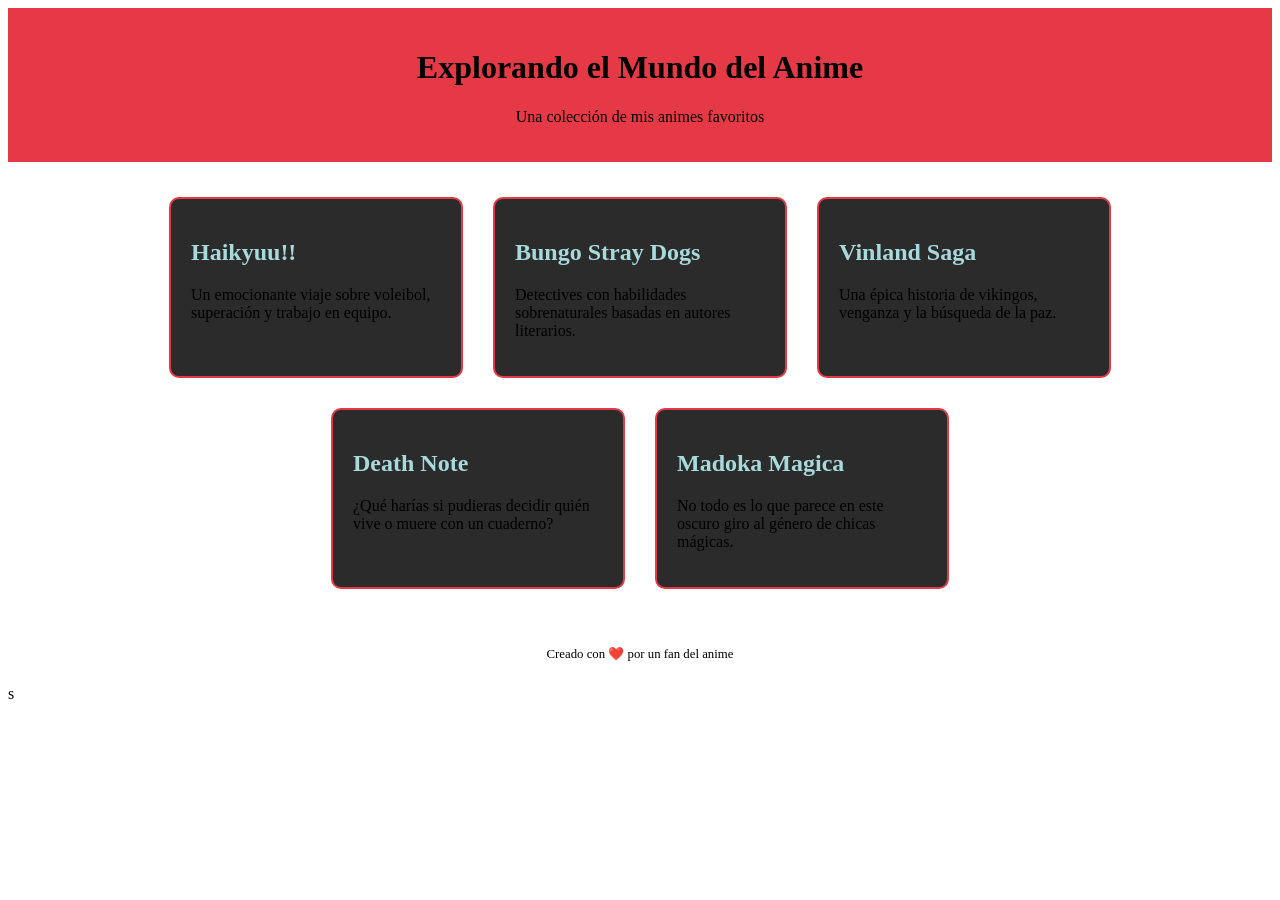
==== index.html @ 3f4d0837 "Añadida sección de Haikyuu con estilos básicos" ====
<!DOCTYPE html>
<html lang="es">
<head>
    <meta charset="UTF-8">
    <meta name="viewport" content="width=device-width, initial-scale=1.0">
    <title>Mis 5 Animes Favoritos</title>
    <link rel="stylesheet" href="style.css">
</head>
<body>

    <header>
        <h1>Explorando el Mundo del Anime</h1>
        <p>Una colección de mis animes favoritos</p>
    </header>

    <main class="contenedor-animes">
        <section class="anime-card">
            <h2>Haikyuu!!</h2>
            <p>Un emocionante viaje sobre voleibol, superación y trabajo en equipo.</p>
        </section>
      <section class="anime-card">
            <h2>Bungo Stray Dogs</h2>
            <p>Detectives con habilidades sobrenaturales basadas en autores literarios.</p>
        </section>

        <section class="anime-card">
            <h2>Vinland Saga</h2>
            <p>Una épica historia de vikingos, venganza y la búsqueda de la paz.</p>
        </section>

        <section class="anime-card">
            <h2>Death Note</h2>
            <p>¿Qué harías si pudieras decidir quién vive o muere con un cuaderno?</p>
        </section>

        <section class="anime-card">
            <h2>Madoka Magica</h2>
            <p>No todo es lo que parece en este oscuro giro al género de chicas mágicas.</p>
        </section>
    </main>

    <footer>
        <p>Creado con ❤️ por un fan del anime</p>
    </footer>

</body>
</html>s
---- style.css ----
ody {
    font-family: 'Segoe UI', Tahoma, Geneva, Verdana, sans-serif;
    background-color: #1a1a1a; /* Fondo oscuro */
    color: #f4f4f4; /* Texto claro */
    margin: 0;
    padding: 0;
}

header {
    background-color: #e63946; /* Rojo vibrante */
    padding: 20px;
    text-align: center;
}

.contenedor-animes {
    display: flex;
    flex-wrap: wrap;
    justify-content: center;
    padding: 20px;
}

/* Estilo de las tarjetas de cada anime */
.anime-card {
    background-color: #2b2b2b;
    border: 2px solid #e63946;
    border-radius: 10px;
    margin: 15px;
    padding: 20px;
    width: 250px;
    transition: transform 0.3s;
}

.anime-card:hover {
    transform: scale(1.05); /* Efecto de zoom al pasar el mouse */
}

h2 {
    color: #a8dadc;
}

footer {
    text-align: center;
    padding: 10px;
    font-size: 0.8rem;
}
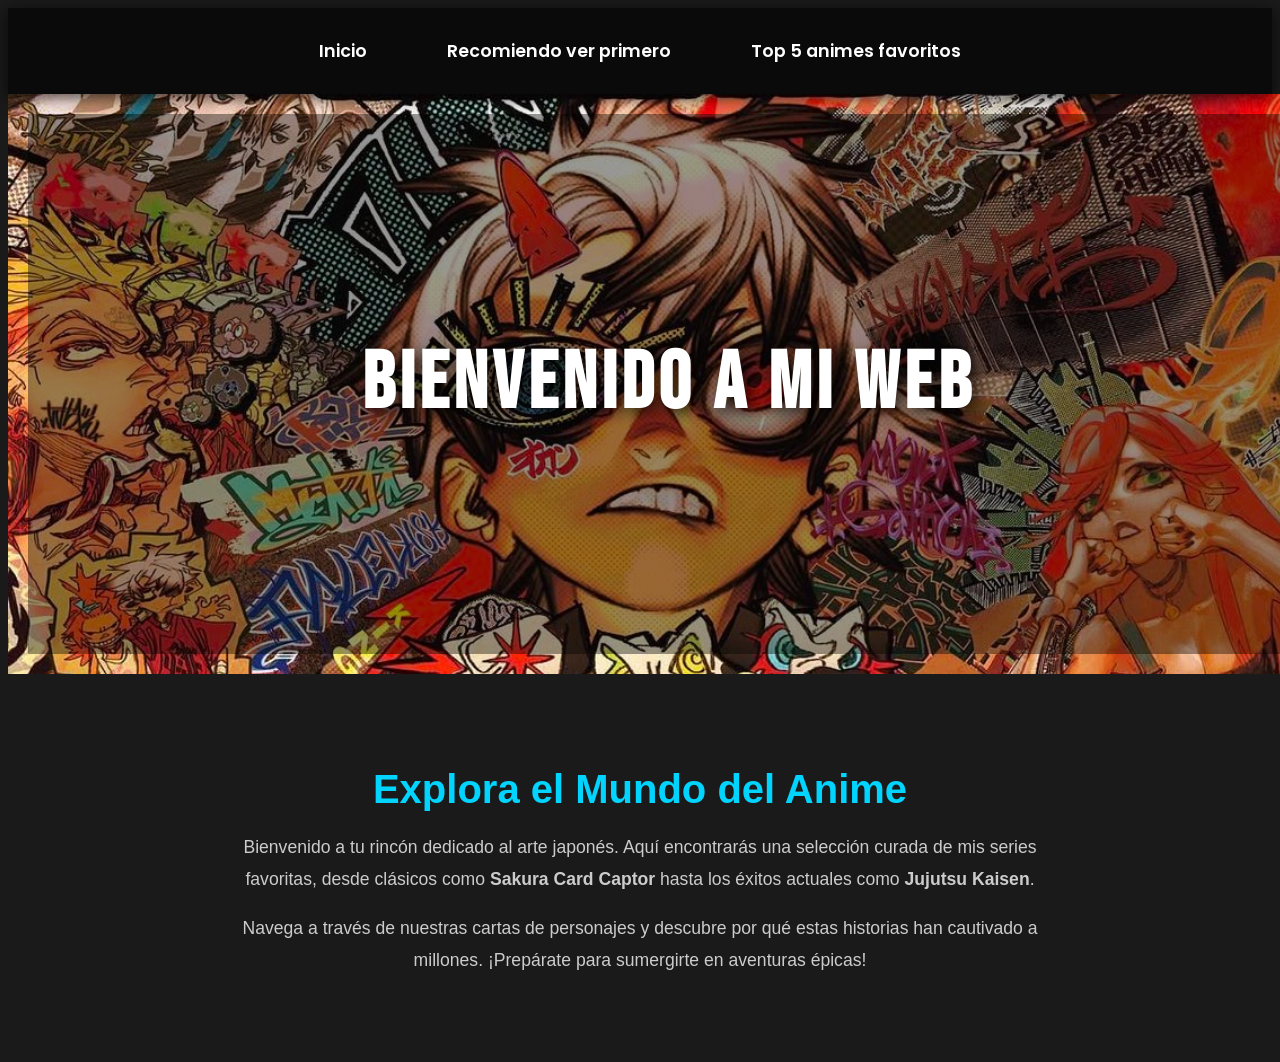
==== commit 9eac7e1b: "Nueva pagina" ====
--- a/index.html
+++ b/index.html
@@ -2,46 +2,32 @@
 <html lang="es">
 <head>
     <meta charset="UTF-8">
-    <meta name="viewport" content="width=device-width, initial-scale=1.0">
-    <title>Mis 5 Animes Favoritos</title>
+    <title>Mi Página de Inicio</title>
     <link rel="stylesheet" href="style.css">
+    <link href="https://fonts.googleapis.com/css2?family=Bebas+Neue&family=Poppins:wght@300;500&display=swap" rel="stylesheet">
 </head>
 <body>
+    <nav class="navbar">
+        <ul class="nav-links">
+            <li><a href="index.html">Inicio</a></li>
+            <li><a href="primeranime.html">Recomiendo ver primero</a></li>
+            <li><a href="segundoanime.html">Top 5 animes favoritos</a></li>
+        </ul>
+    </nav>
 
-    <header>
-        <h1>Explorando el Mundo del Anime</h1>
-        <p>Una colección de mis animes favoritos</p>
-    </header>
+<header class="hero-section">
+    <div class="hero-overlay">
+        <h1 class="hero-title">Bienvenido a mi Web</h1>
+    </div>
+</header>
 
-    <main class="contenedor-animes">
-        <section class="anime-card">
-            <h2>Haikyuu!!</h2>
-            <p>Un emocionante viaje sobre voleibol, superación y trabajo en equipo.</p>
-        </section>
-      <section class="anime-card">
-            <h2>Bungo Stray Dogs</h2>
-            <p>Detectives con habilidades sobrenaturales basadas en autores literarios.</p>
-        </section>
-
-        <section class="anime-card">
-            <h2>Vinland Saga</h2>
-            <p>Una épica historia de vikingos, venganza y la búsqueda de la paz.</p>
-        </section>
-
-        <section class="anime-card">
-            <h2>Death Note</h2>
-            <p>¿Qué harías si pudieras decidir quién vive o muere con un cuaderno?</p>
-        </section>
-
-        <section class="anime-card">
-            <h2>Madoka Magica</h2>
-            <p>No todo es lo que parece en este oscuro giro al género de chicas mágicas.</p>
-        </section>
-    </main>
-
-    <footer>
-        <p>Creado con ❤️ por un fan del anime</p>
-    </footer>
+<section class="presentacion">
+    <div class="contenedor-texto">
+        <h2>Explora el Mundo del Anime</h2>
+        <p>Bienvenido a tu rincón dedicado al arte japonés. Aquí encontrarás una selección curada de mis series favoritas, desde clásicos como <strong>Sakura Card Captor</strong> hasta los éxitos actuales como <strong>Jujutsu Kaisen</strong>.</p>
+        <p>Navega a través de nuestras cartas de personajes y descubre por qué estas historias han cautivado a millones. ¡Prepárate para sumergirte en aventuras épicas!</p>
+    </div>
+</section>
 
 </body>
-</html>s+</html>
--- a/style.css
+++ b/style.css
@@ -1,28 +1,17 @@
-ody {
+body {
     font-family: 'Segoe UI', Tahoma, Geneva, Verdana, sans-serif;
-    background-color: #1a1a1a; /* Fondo oscuro */
-    color: #f4f4f4; /* Texto claro */
-    margin: 0;
+    background-color: #1a1a1a; 
+    color: #f4f4f4; 
     padding: 0;
 }
 
 header {
-    background-color: #e63946; /* Rojo vibrante */
+    background-color: #e63946; 
     padding: 20px;
     text-align: center;
 }
 
-.contenedor-animes {
-    display: flex;
-    flex-wrap: wrap;
-    justify-content: center;
-    padding: 20px;
-}
-
-/* Estilo de las tarjetas de cada anime */
 .anime-card {
-    background-color: #2b2b2b;
-    border: 2px solid #e63946;
     border-radius: 10px;
     margin: 15px;
     padding: 20px;
@@ -31,7 +20,251 @@
 }
 
 .anime-card:hover {
-    transform: scale(1.05); /* Efecto de zoom al pasar el mouse */
+    transform: scale(1.05); 
+}
+
+nav {
+    background-color: #333;
+    padding: 1rem;
+}
+
+nav ul {
+    list-style: none;
+    display: flex;
+    gap: 20px;
+}
+
+nav a {
+    color: white;
+    text-decoration: none;
+    font-weight: bold;
+}
+
+img {
+    max-width: 100%; 
+    height: auto;
+    border-radius: 8px;
+}
+
+.galeria-anime {
+    display: grid;
+    grid-template-columns: repeat(auto-fit, minmax(200px, 1fr));
+    gap: 20px;
+}
+
+
+.item {
+    position: relative; 
+    background: white;
+    padding: 0; 
+    text-align: center;
+    box-shadow: 0 4px 6px rgba(0,0,0,0.1);
+    border-radius: 8px;
+    overflow: hidden; 
+    height: 350px;
+}
+
+.item img {
+    width: 100%;
+    height: 100%;
+    object-fit: cover; 
+    display: block;
+}
+
+.item h3 {
+    position: absolute;
+    bottom: 0;
+    left: 0;
+    width: 100%;
+    margin: 0;
+    padding: 15px 0;
+    background: rgba(0, 0, 0, 0.6); 
+    color: white;
+    font-size: 1rem;
+}
+
+.hero-section {
+    width: 100vw; 
+    height: 60vh; 
+    background-image: url('img/collage.jpg'); 
+    background-size: cover;
+    background-position: center;
+    background-repeat: no-repeat;
+    position: relative;
+    display: flex;
+    align-items: center;
+    justify-content: center;
+}
+
+.hero-overlay {
+    width: 100%;
+    height: 100%;
+    background: rgba(0, 0, 0, 0.4); 
+    display: flex;
+    align-items: center;
+    justify-content: center;
+}
+
+.hero-title {
+    font-family: 'Bebas Neue', cursive;
+    font-size: 5rem;
+    letter-spacing: 5px;
+    color: white;
+    text-shadow: 4px 4px 15px rgba(0,0,0,0.8);
+    margin: 0;
+}
+
+.presentacion {
+    padding: 60px 20px;
+    display: flex;
+    justify-content: center;
+    background-color: #1a1a1a;
+}
+
+.contenedor-texto {
+    max-width: 800px; 
+    text-align: center;
+}
+
+.contenedor-texto h2 {
+    font-size: 2.5rem;
+    color: #00d4ff;
+    margin-bottom: 20px;
+}
+
+.contenedor-texto p {
+    font-size: 1.1rem;
+    line-height: 1.8; 
+    color: #ccc;
+}
+
+.item {
+    position: relative;
+    height: 450px; 
+    border-radius: 15px;
+    overflow: hidden;
+    background-color: #000;
+    box-shadow: 0 10px 20px rgba(0,0,0,0.5);
+    transition: transform 0.3s ease; 
+}
+
+.item:hover {
+    transform: scale(1.03);
+}
+
+.item img {
+    width: 100%;
+    height: 100%;
+    object-fit: cover; 
+    opacity: 0.7; 
+}
+
+.info {
+    position: absolute;
+    top: 0;
+    left: 0;
+    width: 100%;
+    height: 100%;
+    display: flex;
+    flex-direction: column;
+    justify-content: center;
+    align-items: center;     
+    text-align: center;
+    padding: 20px;
+    box-sizing: border-box;
+    background: linear-gradient(transparent, rgba(0,0,0,0.8)); 
+}
+
+.info h3 {
+    font-family: 'Bebas Neue', cursive;
+    font-size: 1.8rem;
+    color: #fff;
+    margin-bottom: 10px;
+    text-shadow: 2px 2px 5px rgba(0,0,0,0.9);
+}
+
+.info p {
+    font-family: 'Poppins', sans-serif;
+    font-size: 0.9rem;
+    color: #eee;
+    line-height: 1.4;
+    margin: 0;
+}
+
+.galeria-anime {
+    display: grid;
+    grid-template-columns: repeat(auto-fit, minmax(250px, 1fr));
+    gap: 25px;
+    padding: 40px;
+}
+
+.titulo-seccion {
+    font-family: 'Bebas Neue', cursive; 
+    font-size: 4rem; 
+    text-align: center; 
+    margin: 50px 0; 
+    letter-spacing: 3px;
+     background: linear-gradient(90deg, #ff8c00, #ff4500);
+    -webkit-background-clip: text;
+    -webkit-text-fill-color: transparent;
+    text-shadow: 2px 2px 15px rgba(255, 69, 0, 0.4);
+    position: relative;
+}
+
+.titulo-seccion::after {
+    content: "";
+    display: block;
+    width: 100px;
+    height: 5px;
+    background: #ff4500;
+    margin: 10px auto; 
+    border-radius: 10px;
+}
+
+.navbar {
+    background-color: #0a0a0a; 
+    padding: 20px 0;
+    display: flex;
+    justify-content: center; 
+    align-items: center;
+    box-shadow: 0 4px 15px rgba(0, 0, 0, 0.7); 
+    position: sticky;
+    top: 0;
+    z-index: 1000;
+}
+
+.nav-links {
+    list-style: none;
+    display: flex;
+    gap: 40px;
+    margin: 0;
+    padding: 0;
+}
+
+/* ESTILO DE LOS ENLACES */
+.nav-links li a {
+    text-decoration: none;
+    color: #ffffff; 
+    font-family: 'Poppins', sans-serif;
+    font-weight: 600;
+    font-size: 1.1rem;
+    padding: 10px 20px;
+    border-radius: 8px;
+    display: inline-block;
+    transition: all 0.3s cubic-bezier(0.175, 0.885, 0.32, 1.275); 
+}
+
+
+.nav-links li a:hover {
+    color: #ff4500;
+    background-color: rgba(255, 255, 255, 0.05); 
+    transform: translateY(-5px) scale(1.1); 
+    box-shadow: 0 10px 20px rgba(255, 69, 0, 0.3); 
+}
+
+.nav-links li a.active {
+    border-bottom: 2px solid #ff4500;
+    color: #ff4500;
 }
 
 h2 {
@@ -42,4 +275,4 @@
     text-align: center;
     padding: 10px;
     font-size: 0.8rem;
-}+}
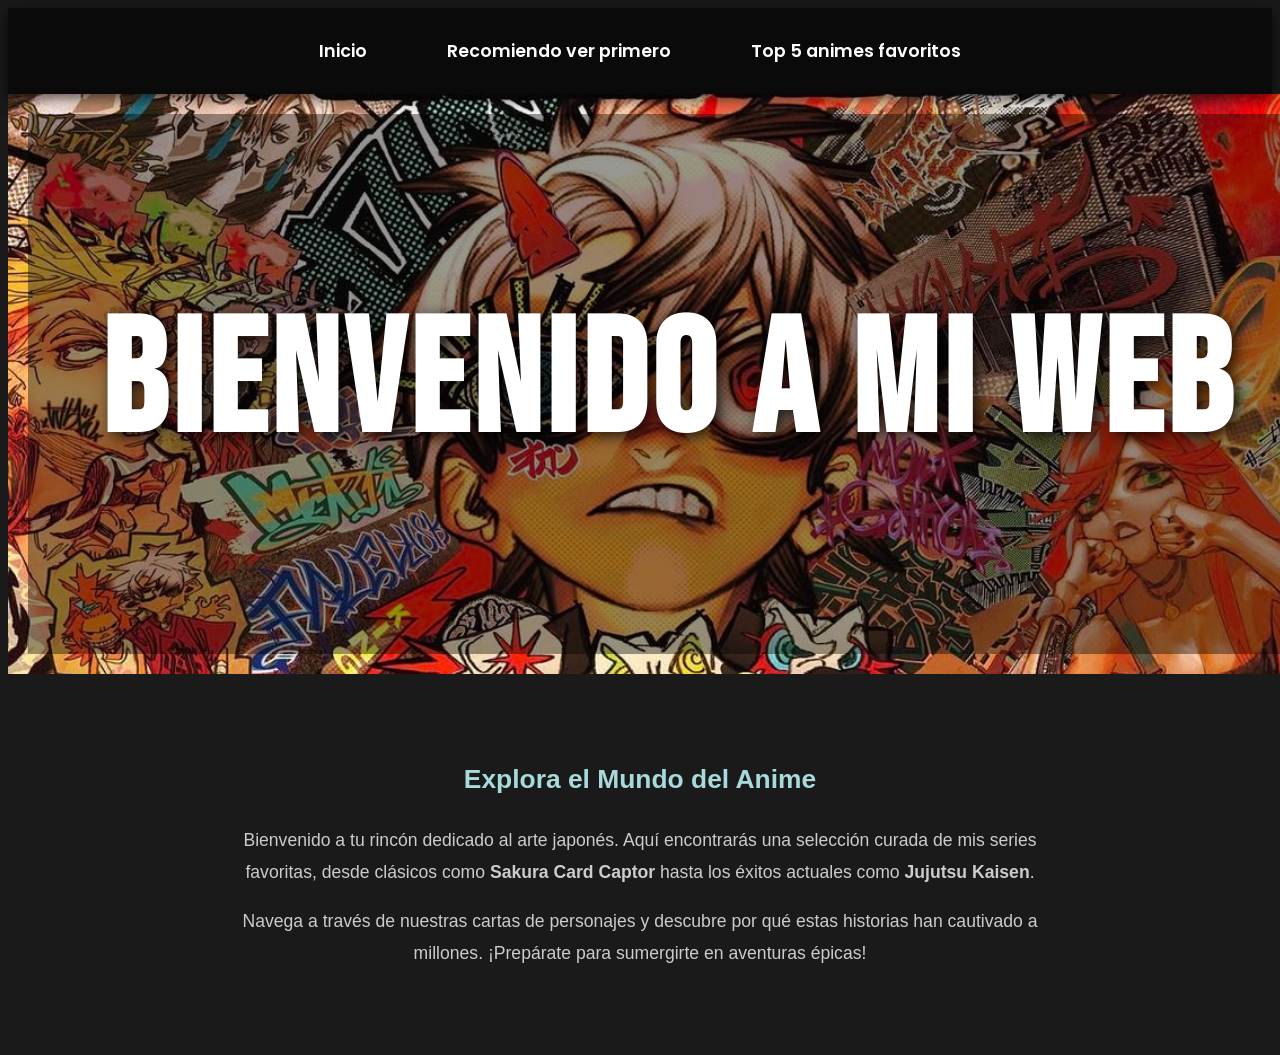
==== commit 2171192e: "Cambios en el css, reduciendo algunas clases que no se necesitan" ====
--- a/index.html
+++ b/index.html
@@ -17,7 +17,7 @@
 
 <header class="hero-section">
     <div class="hero-overlay">
-        <h1 class="hero-title">Bienvenido a mi Web</h1>
+        <h1 >Bienvenido a mi Web</h1>
     </div>
 </header>
 
--- a/style.css
+++ b/style.css
@@ -23,35 +23,44 @@
     transform: scale(1.05); 
 }
 
-nav {
-    background-color: #333;
-    padding: 1rem;
-}
-
-nav ul {
-    list-style: none;
-    display: flex;
-    gap: 20px;
-}
-
-nav a {
-    color: white;
-    text-decoration: none;
-    font-weight: bold;
-}
-
-img {
-    max-width: 100%; 
-    height: auto;
-    border-radius: 8px;
+.info {
+    position: absolute;
+    top: 0;
+    left: 0;
+    width: 100%;
+    height: 100%;
+    display: flex;
+    flex-direction: column;
+    justify-content: center;
+    align-items: center;     
+    text-align: center;
+    padding: 20px;
+    box-sizing: border-box;
+    background: linear-gradient(transparent, rgba(0,0,0,0.8)); 
+}
+
+.info h3 {
+    font-family: 'Bebas Neue', cursive;
+    font-size: 1.8rem;
+    color: #fff;
+    margin-bottom: 10px;
+    text-shadow: 2px 2px 5px rgba(0,0,0,0.9);
+}
+
+.info p {
+    font-family: 'Poppins', sans-serif;
+    font-size: 0.9rem;
+    color: #eee;
+    line-height: 1.4;
+    margin: 0;
 }
 
 .galeria-anime {
     display: grid;
     grid-template-columns: repeat(auto-fit, minmax(200px, 1fr));
     gap: 20px;
-}
-
+    padding: 40px;
+}
 
 .item {
     position: relative; 
@@ -61,7 +70,10 @@
     box-shadow: 0 4px 6px rgba(0,0,0,0.1);
     border-radius: 8px;
     overflow: hidden; 
-    height: 350px;
+    height: 450px; 
+    border-radius: 15px;
+    background-color: #000;
+    transition: transform 0.3s ease; 
 }
 
 .item img {
@@ -69,6 +81,7 @@
     height: 100%;
     object-fit: cover; 
     display: block;
+    opacity: 0.7; 
 }
 
 .item h3 {
@@ -103,9 +116,6 @@
     display: flex;
     align-items: center;
     justify-content: center;
-}
-
-.hero-title {
     font-family: 'Bebas Neue', cursive;
     font-size: 5rem;
     letter-spacing: 5px;
@@ -114,6 +124,7 @@
     margin: 0;
 }
 
+
 .presentacion {
     padding: 60px 20px;
     display: flex;
@@ -124,79 +135,11 @@
 .contenedor-texto {
     max-width: 800px; 
     text-align: center;
-}
-
-.contenedor-texto h2 {
-    font-size: 2.5rem;
-    color: #00d4ff;
-    margin-bottom: 20px;
-}
-
-.contenedor-texto p {
     font-size: 1.1rem;
     line-height: 1.8; 
     color: #ccc;
 }
 
-.item {
-    position: relative;
-    height: 450px; 
-    border-radius: 15px;
-    overflow: hidden;
-    background-color: #000;
-    box-shadow: 0 10px 20px rgba(0,0,0,0.5);
-    transition: transform 0.3s ease; 
-}
-
-.item:hover {
-    transform: scale(1.03);
-}
-
-.item img {
-    width: 100%;
-    height: 100%;
-    object-fit: cover; 
-    opacity: 0.7; 
-}
-
-.info {
-    position: absolute;
-    top: 0;
-    left: 0;
-    width: 100%;
-    height: 100%;
-    display: flex;
-    flex-direction: column;
-    justify-content: center;
-    align-items: center;     
-    text-align: center;
-    padding: 20px;
-    box-sizing: border-box;
-    background: linear-gradient(transparent, rgba(0,0,0,0.8)); 
-}
-
-.info h3 {
-    font-family: 'Bebas Neue', cursive;
-    font-size: 1.8rem;
-    color: #fff;
-    margin-bottom: 10px;
-    text-shadow: 2px 2px 5px rgba(0,0,0,0.9);
-}
-
-.info p {
-    font-family: 'Poppins', sans-serif;
-    font-size: 0.9rem;
-    color: #eee;
-    line-height: 1.4;
-    margin: 0;
-}
-
-.galeria-anime {
-    display: grid;
-    grid-template-columns: repeat(auto-fit, minmax(250px, 1fr));
-    gap: 25px;
-    padding: 40px;
-}
 
 .titulo-seccion {
     font-family: 'Bebas Neue', cursive; 
@@ -204,8 +147,8 @@
     text-align: center; 
     margin: 50px 0; 
     letter-spacing: 3px;
-     background: linear-gradient(90deg, #ff8c00, #ff4500);
-    -webkit-background-clip: text;
+    background: linear-gradient(90deg, #ff8c00, #ff4500);
+    background-clip: text;
     -webkit-text-fill-color: transparent;
     text-shadow: 2px 2px 15px rgba(255, 69, 0, 0.4);
     position: relative;
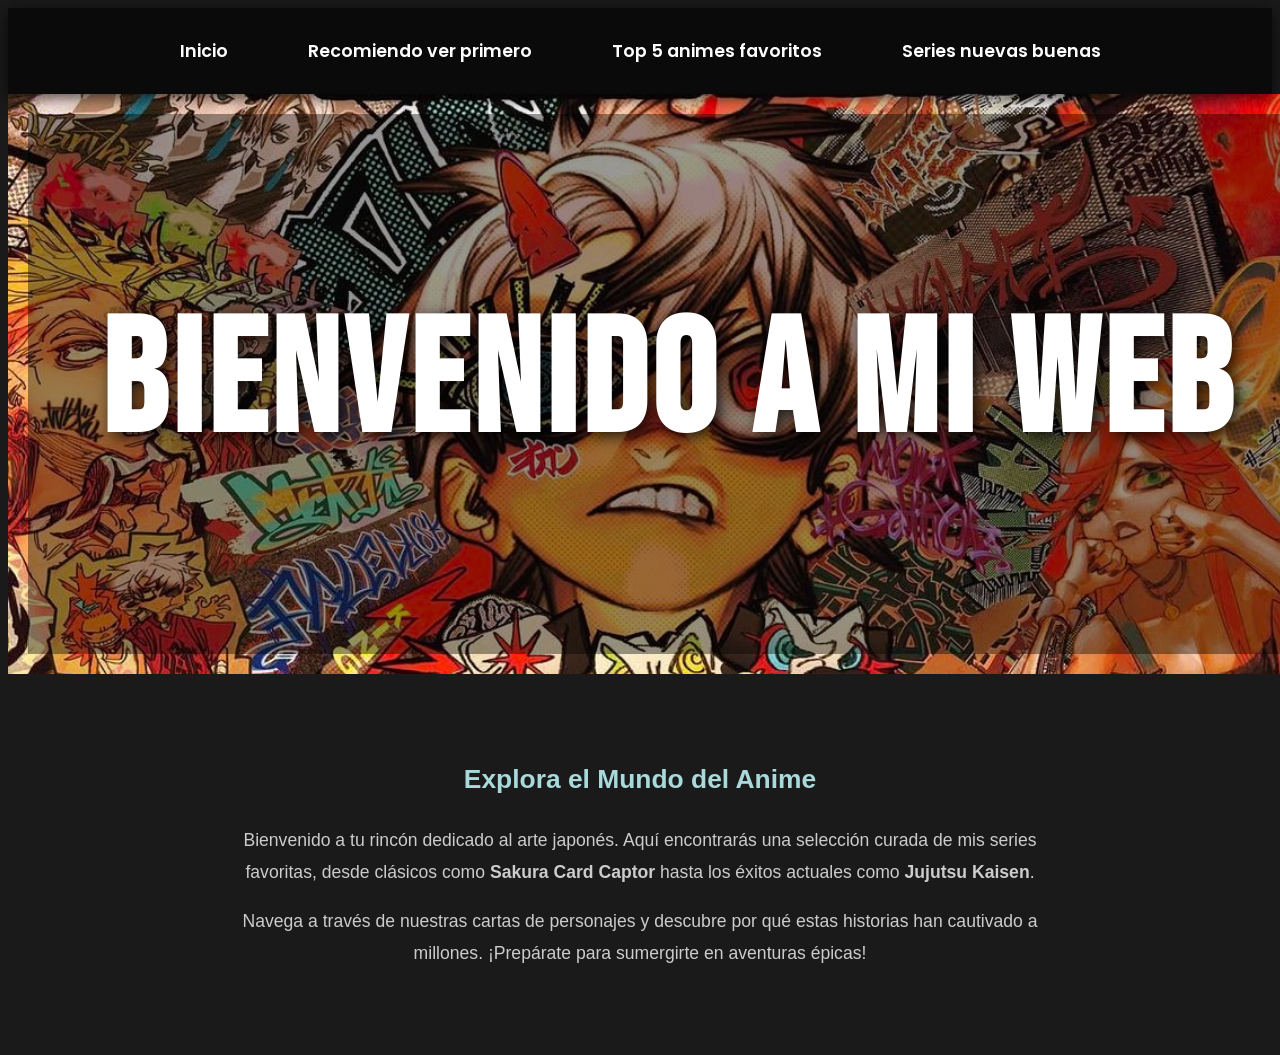
==== commit 4490eaa3: "cambio de nombre de las paginas" ====
--- a/index.html
+++ b/index.html
@@ -12,6 +12,7 @@
             <li><a href="index.html">Inicio</a></li>
             <li><a href="primeranime.html">Recomiendo ver primero</a></li>
             <li><a href="segundoanime.html">Top 5 animes favoritos</a></li>
+            <li><a href="tercer-anime.html">Series nuevas buenas</a></li>
         </ul>
     </nav>
 
--- a/style.css
+++ b/style.css
@@ -9,91 +9,6 @@
     background-color: #e63946; 
     padding: 20px;
     text-align: center;
-}
-
-.anime-card {
-    border-radius: 10px;
-    margin: 15px;
-    padding: 20px;
-    width: 250px;
-    transition: transform 0.3s;
-}
-
-.anime-card:hover {
-    transform: scale(1.05); 
-}
-
-.info {
-    position: absolute;
-    top: 0;
-    left: 0;
-    width: 100%;
-    height: 100%;
-    display: flex;
-    flex-direction: column;
-    justify-content: center;
-    align-items: center;     
-    text-align: center;
-    padding: 20px;
-    box-sizing: border-box;
-    background: linear-gradient(transparent, rgba(0,0,0,0.8)); 
-}
-
-.info h3 {
-    font-family: 'Bebas Neue', cursive;
-    font-size: 1.8rem;
-    color: #fff;
-    margin-bottom: 10px;
-    text-shadow: 2px 2px 5px rgba(0,0,0,0.9);
-}
-
-.info p {
-    font-family: 'Poppins', sans-serif;
-    font-size: 0.9rem;
-    color: #eee;
-    line-height: 1.4;
-    margin: 0;
-}
-
-.galeria-anime {
-    display: grid;
-    grid-template-columns: repeat(auto-fit, minmax(200px, 1fr));
-    gap: 20px;
-    padding: 40px;
-}
-
-.item {
-    position: relative; 
-    background: white;
-    padding: 0; 
-    text-align: center;
-    box-shadow: 0 4px 6px rgba(0,0,0,0.1);
-    border-radius: 8px;
-    overflow: hidden; 
-    height: 450px; 
-    border-radius: 15px;
-    background-color: #000;
-    transition: transform 0.3s ease; 
-}
-
-.item img {
-    width: 100%;
-    height: 100%;
-    object-fit: cover; 
-    display: block;
-    opacity: 0.7; 
-}
-
-.item h3 {
-    position: absolute;
-    bottom: 0;
-    left: 0;
-    width: 100%;
-    margin: 0;
-    padding: 15px 0;
-    background: rgba(0, 0, 0, 0.6); 
-    color: white;
-    font-size: 1rem;
 }
 
 .hero-section {
@@ -124,6 +39,74 @@
     margin: 0;
 }
 
+.contenedor-tarjetas {
+display: flex;          
+    flex-direction: row;    
+    justify-content: center;   
+    align-items: center;     
+    gap: 25px;                
+    width: 100%;              
+    padding: 20px;
+    box-sizing: border-box;
+    }
+
+.card {
+    position: relative;       
+    width: 200px;          
+    height: 350px;         
+    border-radius: 15px;     
+    overflow: hidden;
+    }
+.galeria-anime {
+    display: grid;
+    grid-template-columns: repeat(auto-fit, minmax(280px, 1fr));
+    gap: 25px;
+    padding: 40px;
+}
+
+.imagen-anime {
+    width: 100%;
+    height: 100%;
+    object-fit: cover;  
+    transition: transform 0.4s ease; 
+}
+
+.card:hover .imagen-anime {
+    transform: scale(1.1);    
+}
+
+    .descripcion-flotante {
+    position: absolute;
+    top: 50%;
+    left: 50%;
+    transform: translate(-50%, -50%);
+    background-color: rgba(0, 0, 0, 0.6);
+    color: #ffffff;
+    padding: 12px;
+    width: 85%;
+    text-align: center;
+    border-radius: 10px;
+    font-size: 13px;
+    line-height: 1.4;
+    pointer-events: none;
+    }
+
+    .titulo-flotante {
+    position: absolute;
+    bottom: 15px;
+    left: 50%;
+    transform: translateX(-50%);
+    background-color: rgba(0, 0, 0, 0.8);
+    color: #ffffff;
+    padding: 6px 14px;
+    border-radius: 8px;
+    font-size: 14px;
+    font-weight: bold;
+    text-align: center;
+    white-space: nowrap;
+    pointer-events: none;
+        
+    } 
 
 .presentacion {
     padding: 60px 20px;
@@ -184,7 +167,6 @@
     padding: 0;
 }
 
-/* ESTILO DE LOS ENLACES */
 .nav-links li a {
     text-decoration: none;
     color: #ffffff; 
